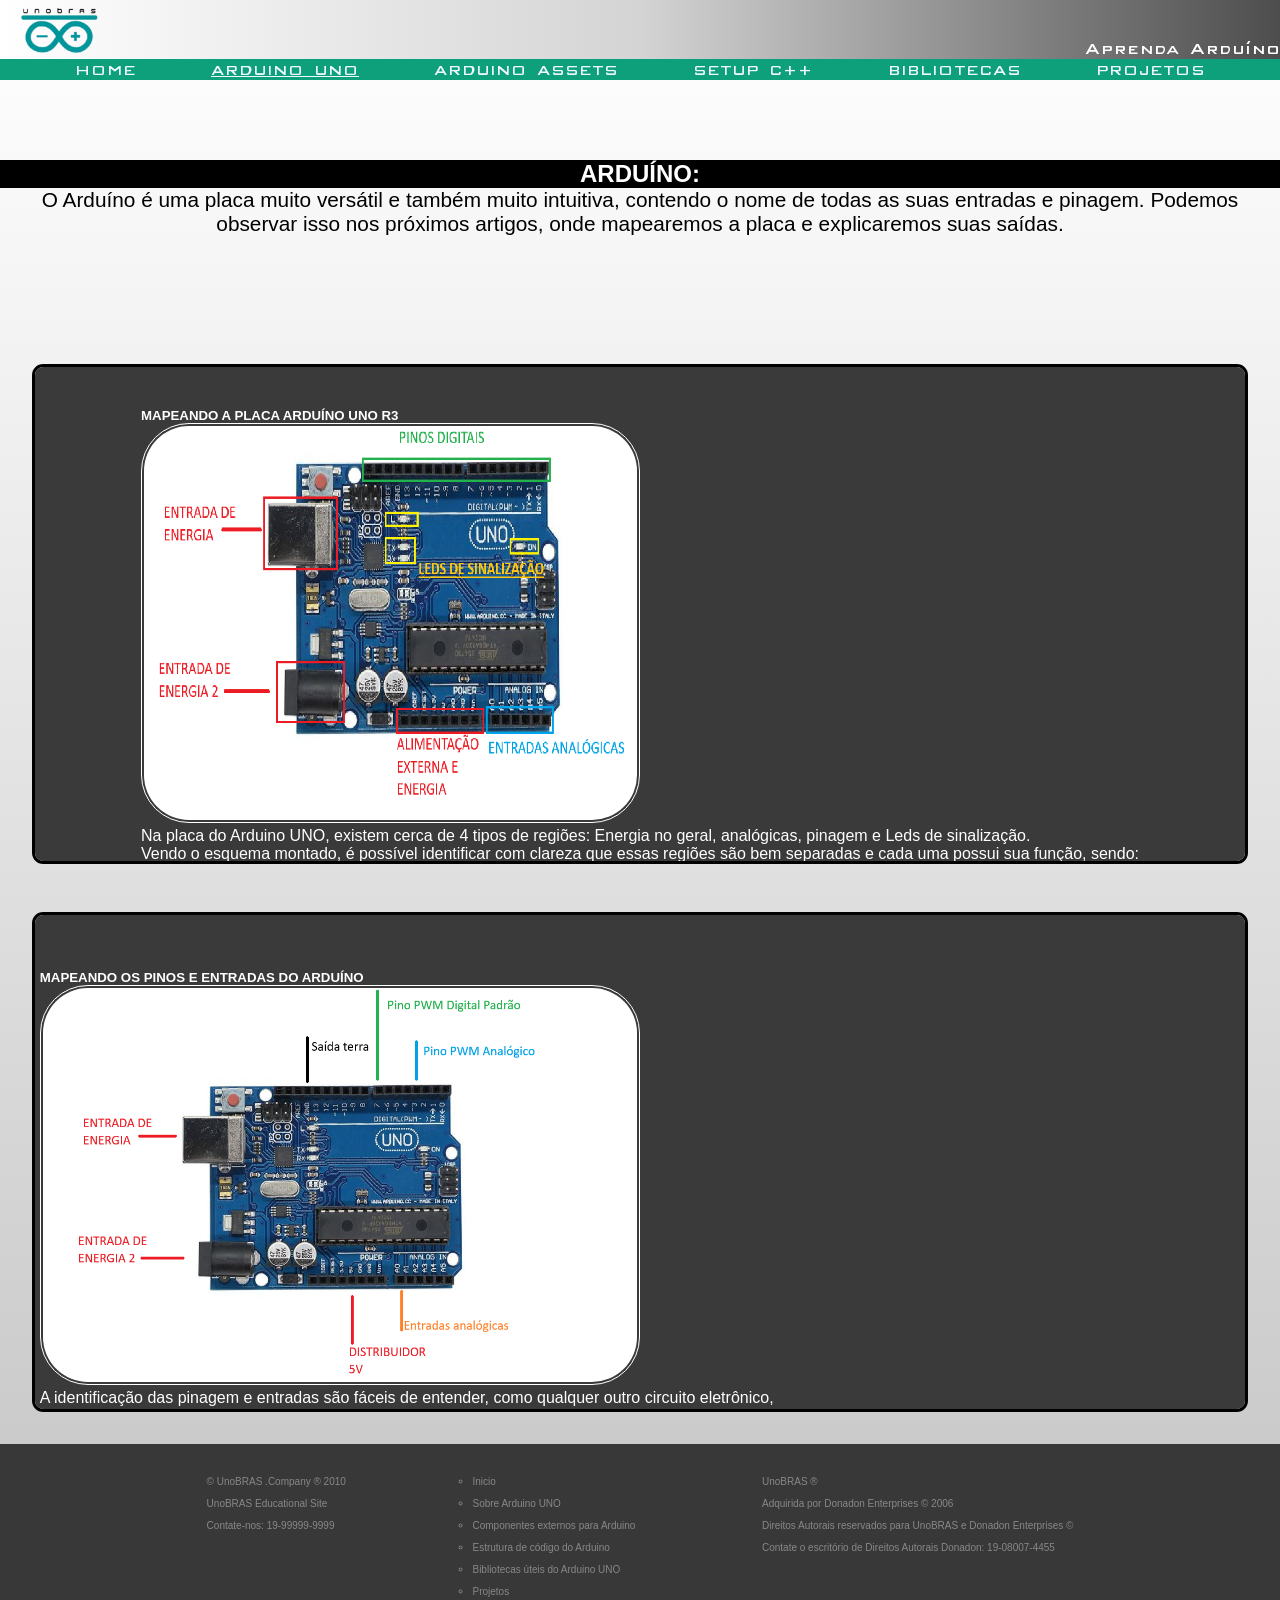
==== src/pages/page2.html @ b6bedfce "Site remade" ====
<!DOCTYPE html>
<html lang="en">
<head>
    <meta charset="UTF-8">
    <meta name="viewport" content="width=device-width, initial-scale=1.0">
    <title>UnoBras.com</title>
    <link rel="stylesheet" href="../css/header.css">
    <link rel="stylesheet" href="../css/page2.css">
</head>
<body>
    <header class="container">
     <section class="headertitles">
         <section id="head">
          <a href="../../index.html"><img src="../assets/siteIcon/unobraslogo.png" class="siteicon"></a>
         </section>
      <h4 id="sitesubtitle">Aprenda Arduíno</h4>
     </section>
     <nav id="nav">
                <a href="../../index.html" class="ABNT">HOME</a>
                <a href="" class="ABNT" style="text-decoration: underline;">ARDUINO UNO</a>
                <a href="../pages/page3.html" class="ABNT">ARDUINO ASSETS</a>
                <a href="../pages/page4.html" class="ABNT">SETUP C++</a>
                <a href="../pages/page5.html" class="ABNT">BIBLIOTECAS</a>
                <a href="../pages/page6.html" class="ABNT">PROJETOS</a>
     </nav>

        </header>

    <!-- TEXT -->
  <main>
    <section>
        <h1 id="title">ARDUÍNO:</h1>
    </section>

    <p class="simpletxt">O Arduíno é uma placa muito versátil e também muito intuitiva, contendo o nome de todas as suas entradas e pinagem.
        Podemos observar isso nos próximos artigos, onde mapearemos a placa e explicaremos suas saídas.
    </p>

 <section class="list">

    <article class="assts">
            <section class="article">
                <section class="txtitle">
                    <h1>MAPEANDO A PLACA ARDUÍNO UNO R3</h1>
                </section>
                <section class="content">
                    <section>
                        <img src="../assets/arduinoIMG/ARDUINOBOARDmap.png" class="icon">
                    </section>
                    <article class="txt">
                        <p>
                            Na placa do Arduino UNO, existem cerca de 4 tipos de regiões: Energia no geral, analógicas, pinagem e Leds de sinalização. <br> 
                            Vendo o esquema montado, é possível identificar com clareza que essas regiões são bem separadas e cada uma possui sua função, sendo: <br>
                            <br>
                            Alimentação e Energia: Alimentar componentes externos e a própria placa. <br>
                            <br>
                            Analógicas: Entrada exclusiva para interpretações analógicas. <br>
                            <br>
                            Pinagem: Entrada para jumpers para permitir comunicação com os componentes externos. <br>
                            <br>
                            Leds sinalizadores: Sinalizam se a placa está ligada, funcionando, etc. <br>
                            <br>
                            Concluindo: O mapeamento da placa é bem simples e fácil de entender e as separações das regiões são bem definidas e claras, <br>
                            impedindo erros por bobos.
                        </p>
                    </article>
                </section>
            </section>
        </article> 

        
        <article class="assts">
            <section class="article">
                <section class="txtitle2">
                    <h1>MAPEANDO OS PINOS E ENTRADAS DO ARDUÍNO</h1>
                </section>
                <section class="content">
                    <section>
                        <img src="../assets/arduinoIMG/ARDUINOmap.png" class="icon">
                    </section>
                    <article class="txt">
                        <p>
                            A identificação das pinagem e entradas são fáceis de entender, como qualquer outro circuito eletrônico, <br> 
                            o arduíno precisa se comunicar com componentes externos, interpretar, reagir e enviar e aterrar a energia. <br>
                            Tudo isso é feito, sendo que: <br>
                            <br>
                            GND/Fio Terra: Tira a energia dos componentes para não queimá-los. <br>
                            <br>
                            5 volts/VCC: Alimenta componentes que precisam de uma alimentação dedicada, por exemplo, componentes analógicos. <br>
                            <br>
                            Entradas Analógicas: Entrada dedicada a interpretação de envios analógicos. <br>
                            <br>
                            Entradas ou Saídas (E/S) Digitais padrões: E/S dedicadas para comuinicação com componentes padrões, como Leds. Sua função E/S 
                            é definida no código. <br>
                            <br>
                            Saídas Analógicas padrões: Saídas específicas que podem reagir a comunicações das entradas analógicas. Todas contém um "~" na frente e podem
                            também agir como E/S digitais. <br>
                            <br>
                        </p>
                        <h1>ESPECIAIS</h1>
                        <p>
                            Também existem saídas específicas que podem cumprir função padrão e também especiais, algumas são: <br>
                            <br>
                            Entradas analógicas - A4 e A5: Entradas para display LCD, onde: A4 = SDA e A5 = SCL. <br>
                            <br>
                            Entradas digitais - 16 e 17: Entradas para display LCD, onde: 16 = SDA e 17 = SCL. <br>
                            <br>
                            Entradas digitais - 0 e 1: Entradas que mexem com a comunicação e recebimento, seus usos devem ser evitados. <br>
                            <br>
                            Entradas POWER e Botão da placa - Vin e Reset: Vin: entrada reguladora para baterias 7 a 12 Volts. 
                            Reset e botão: Apagam o código armazenado dentro do arduíno. <br>
                            <br>
                        </p>
                    </article>
                </section>
            </section>
        </article>  

 </section>


     <section class="footer">
        <section class="unocatalog">
            <p>&copy; UnoBRAS .Company &reg; 2010 <br>
                <br>
                 UnoBRAS Educational Site <br>
                 <br>
                  Contate-nos: 19-99999-9999
                </p>
            <section class="linkslist">
                <a><img src="https://upload.wikimedia.org/wikipedia/commons/thumb/9/95/Instagram_logo_2022.svg/1280px-Instagram_logo_2022.svg.png" class="ftlogos"></a>
                <a><img src="https://upload.wikimedia.org/wikipedia/commons/e/ee/Logo_de_Facebook.png" class="ftlogos"></a>
                <a><img src="https://upload.wikimedia.org/wikipedia/commons/thumb/8/81/LinkedIn_icon.svg/1280px-LinkedIn_icon.svg.png" class="ftlogos"></a>
            </section>
        </section>
        <section class="pageslist">
            <ol>
                <ul class="guide">
                    <li><a href="../../index.html" class="guide">Inicio</a></li>
                    <br>
                    <li><a href="../pages/page2.html" class="guide">Sobre Arduino UNO</a></li>
                    <br>
                    <li><a href="../pages/page3.html" class="guide">Componentes externos para Arduino</a></li>
                    <br>
                    <li><a href="../pages/page4.html" class="guide">Estrutura de código do Arduino</a></li>
                    <br>
                    <li><a href="../pages/page5.html" class="guide">Bibliotecas úteis do Arduino UNO</a></li>
                    <br>
                    <li><a href="../pages/page6.html" class="guide">Projetos</a></li>
                </ul>
            </ol>
        </section>
        <section class="donadcatalog">
            <p>UnoBRAS &reg; <br> 
                <br>
                Adquirida por Donadon Enterprises &copy; 2006 <br> 
                <br>
                Direitos Autorais reservados para UnoBRAS e Donadon Enterprises &copy; <br>
                <br>
                Contate o escritório de Direitos Autorais Donadon: 19-08007-4455
            </p>
        </section>
    </section>
  </main>
</body>
</html>
---- src/css/header.css ----
* {
    box-sizing: border-box;
    margin: 0;
    padding: 0
}

html, body {
  overflow-x: hidden;
  width: 100%;
}

@font-face {
    font-family: 'Academy';
    src: url('../assets/FONTS/new-academy.new-academy.ttf') format('truetype'); 
    font-weight: normal;
    font-style: normal;
}

main {
    padding: 0rem;
    margin-top: 10rem;
    width: 100%;
    height: 100%;
}

body {
    background: linear-gradient(to bottom, #ffffff, #c4c4c4);;
}

h1 {
    font-family: Arial, Helvetica, sans-serif;
}
h2 {
    font-family: Arial, Helvetica, sans-serif;
}
h3 {
    font-family: Arial, Helvetica, sans-serif;
}
p {
    font-family: Arial, Helvetica, sans-serif;
}
a {
    font-family: Arial, Helvetica, sans-serif;
}

/* HEADER CSS */

.container {
    display: flex;
    justify-content: center;
    flex-direction: column;
    background: linear-gradient(to right, #ffffff,#d4d4d4, #4d4d4d);
    text-align: center;
    position: fixed;
    width: 100%;
    height: 80px;
    box-sizing: border-box;
    overflow: hidden;
}

#head {
    display: flex;
    flex-direction: row;
}

.siteicon {
    width: 120px;
    transition: 0.4s ease-in;
}

.headertitles {
    display: flex;
    flex-direction: row;
    justify-content: space-between;
    text-align: left;
    color: rgb(255, 255, 255);
    text-decoration: none;
}

#sitetitle {
    font-size: 40px;
    color: rgb(0, 0, 0);
    justify-content: left;
    margin: 0;
    font-family: 'Academy';
    text-decoration: none;
    color: rgb(255, 255, 255);

}
#sitesubtitle {
    display: flex;
    justify-content: space-around;
    align-items: end;
    font-size: 20px;
    color: rgb(255, 255, 255);
    margin: 0;
    font-family: 'Academy'
}

#nav {
    display: flex;
    justify-content: space-evenly;
    align-items: center;
    text-align: center;
    text-decoration: none;
    flex-direction: row;
    color: aliceblue;
    background-color: rgb(13, 160, 123);
    width: 100%;
    height: 25px;
}

.linker {
    color: rgb(0, 195, 255);
    text-decoration: underline;
}

#nav .ABNT {
    display: inline-block;
    cursor: pointer;
    color: aliceblue;
    text-decoration: none;
    font-size: 18px;
    font-family: 'Academy';
    transition: all 0.3s ease; 
}

/* HEADER HOVER */

#nav .ABNT:hover {
    font-size: 20px;
    color: rgb(255, 166, 0);
}

#sitetitle:hover {
    font-family: 'Academy';
    color: rgb(255, 166, 0);
    transition: 1s ease-in;
}

/* FOOTER CSS */

.footer {
    display: flex;
    justify-content: space-evenly;
    flex-direction: row;
    background-color: rgb(56, 56, 56);
    text-align: center;
    color: rgb(136, 136, 136);
    font-size: 10px;
    width: 100%;
    height: 100%;
    padding: 2rem 5rem;
    box-sizing: border-box;
    overflow: hidden;
}

.ftlogos {
    margin: 0.3rem;
    width: 15px;
    height: 15px;
    border-radius: 2px;
    filter: grayscale(100%);
    transition: 2s ease;
}

.guide {
    text-decoration: none;
    color: rgb(136, 136, 136);
    transition: 1s ease;
}

.unocatalog {
    display: flex;
    flex-direction: column;
    text-align: left;
    transition: 1s ease;
}

.linkslist {
    display: flex;
    flex-direction: row;
    text-align: left;
    margin-top: 0.5rem;
    justify-content: space-evenly;
}

.pageslist {
    display: flex;
    flex-direction: column;
    text-align: left;
}

.donadcatalog {
    display: flex;
    flex-direction: column;
    text-align: left;
    transition: 1s ease;
}

/* FOOTER HOVERS */

.ftlogos:hover {
    width: 20px;
    height: 20px;
    filter: none;
}

.guide:hover {
    padding-left: 1rem;
}
---- src/css/page2.css ----
.list {
    width: 100%;
    padding: 2rem;
}
.assts {
    display: flex;
    flex-direction: row;
    justify-content: center;
    background-color: rgb(58, 58, 58);
    color: rgb(255, 255, 255);
    border: 0.2rem solid black;
    border-radius: 0.7rem;
    padding: 0.3rem;
    margin: 3rem 1rem 0 0;
    width: 100%;
    height: 500px;
    transition: 0.4s ease-in;
    overflow: scroll;
}
.article {
    display: flex;
    flex-direction: column;
    justify-content: center;
}
.content {
    display: flex;
    flex-direction: column;
    text-align: left;
}
.txtitle {
    display: flex;
    margin-top: 15rem;
}

.txtitle2 {
    display: flex;
    margin-top: 35rem;
}

.icon {
    width: 50%;
    height: 400px;
    border: 0.1rem solid rgb(255, 255, 255);
    border-radius: 3rem;
    padding: 2px;
}

.txt {
    display: flex;
    flex-direction: column;
    align-items: center;
    gap: 2rem;
}

.simpletxt {
    text-align: center;
    font-size: 1.3rem;
    color: rgb(0, 0, 0);
    padding-bottom: 3rem;
}

#title {
    text-align: center;
    background-color: black;
    color: rgb(255, 255, 255)
}

/* HOVERS */

.assts:hover {
    height: 800px;
}
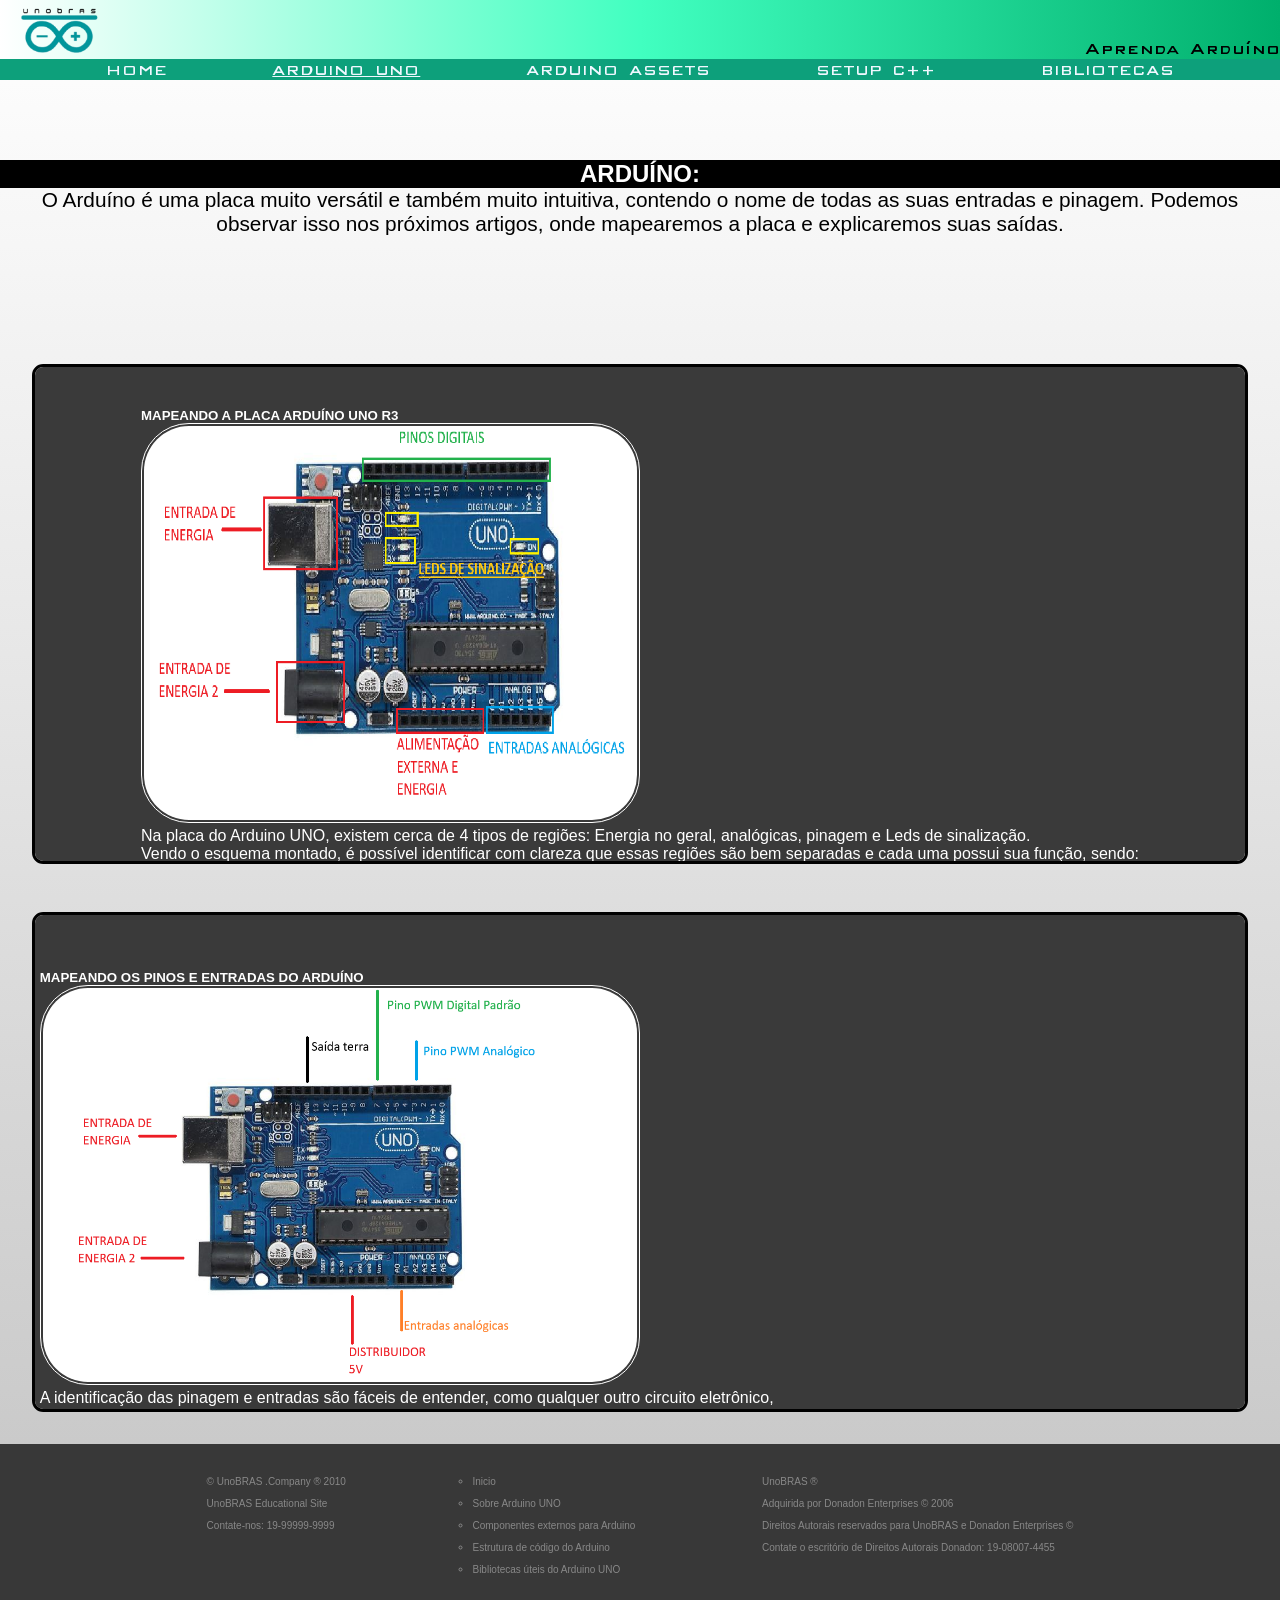
==== commit 8c876e2b: "Versão 0.8 - Avaliação" ====
--- a/src/pages/page2.html
+++ b/src/pages/page2.html
@@ -21,7 +21,6 @@
                 <a href="../pages/page3.html" class="ABNT">ARDUINO ASSETS</a>
                 <a href="../pages/page4.html" class="ABNT">SETUP C++</a>
                 <a href="../pages/page5.html" class="ABNT">BIBLIOTECAS</a>
-                <a href="../pages/page6.html" class="ABNT">PROJETOS</a>
      </nav>
 
         </header>
@@ -60,8 +59,8 @@
                             <br>
                             Leds sinalizadores: Sinalizam se a placa está ligada, funcionando, etc. <br>
                             <br>
-                            Concluindo: O mapeamento da placa é bem simples e fácil de entender e as separações das regiões são bem definidas e claras, <br>
-                            impedindo erros por bobos.
+                            O mapeamento da placa é bem simples e fácil de entender e as separações das regiões são bem definidas e claras, <br>
+                            impedindo erros bobos.
                         </p>
                     </article>
                 </section>
@@ -93,7 +92,7 @@
                             Entradas ou Saídas (E/S) Digitais padrões: E/S dedicadas para comuinicação com componentes padrões, como Leds. Sua função E/S 
                             é definida no código. <br>
                             <br>
-                            Saídas Analógicas padrões: Saídas específicas que podem reagir a comunicações das entradas analógicas. Todas contém um "~" na frente e podem
+                            Saídas Analógicas padrões (PWM): Saídas específicas que podem reagir a comunicações das entradas analógicas. Todas contém um "~" na frente e podem
                             também agir como E/S digitais. <br>
                             <br>
                         </p>
@@ -145,8 +144,6 @@
                     <li><a href="../pages/page4.html" class="guide">Estrutura de código do Arduino</a></li>
                     <br>
                     <li><a href="../pages/page5.html" class="guide">Bibliotecas úteis do Arduino UNO</a></li>
-                    <br>
-                    <li><a href="../pages/page6.html" class="guide">Projetos</a></li>
                 </ul>
             </ol>
         </section>
--- a/src/css/header.css
+++ b/src/css/header.css
@@ -5,7 +5,6 @@
 }
 
 html, body {
-  overflow-x: hidden;
   width: 100%;
 }
 
@@ -49,13 +48,14 @@
     display: flex;
     justify-content: center;
     flex-direction: column;
-    background: linear-gradient(to right, #ffffff,#d4d4d4, #4d4d4d);
+    background: linear-gradient(to right, #ffffff,#41ffc0, #00af6c);
     text-align: center;
     position: fixed;
     width: 100%;
     height: 80px;
     box-sizing: border-box;
     overflow: hidden;
+    top: 0;
 }
 
 #head {
@@ -92,7 +92,7 @@
     justify-content: space-around;
     align-items: end;
     font-size: 20px;
-    color: rgb(255, 255, 255);
+    color: rgb(0, 0, 0);
     margin: 0;
     font-family: 'Academy'
 }
@@ -108,6 +108,10 @@
     background-color: rgb(13, 160, 123);
     width: 100%;
     height: 25px;
+}
+
+.AcademyFont {
+    font-family: 'Academy';
 }
 
 .linker {
@@ -160,7 +164,7 @@
     width: 15px;
     height: 15px;
     border-radius: 2px;
-    filter: grayscale(100%);
+    filter: grayscale(100%); /* tag que aplica um filtro cinza nas imagens */
     transition: 2s ease;
 }
 
